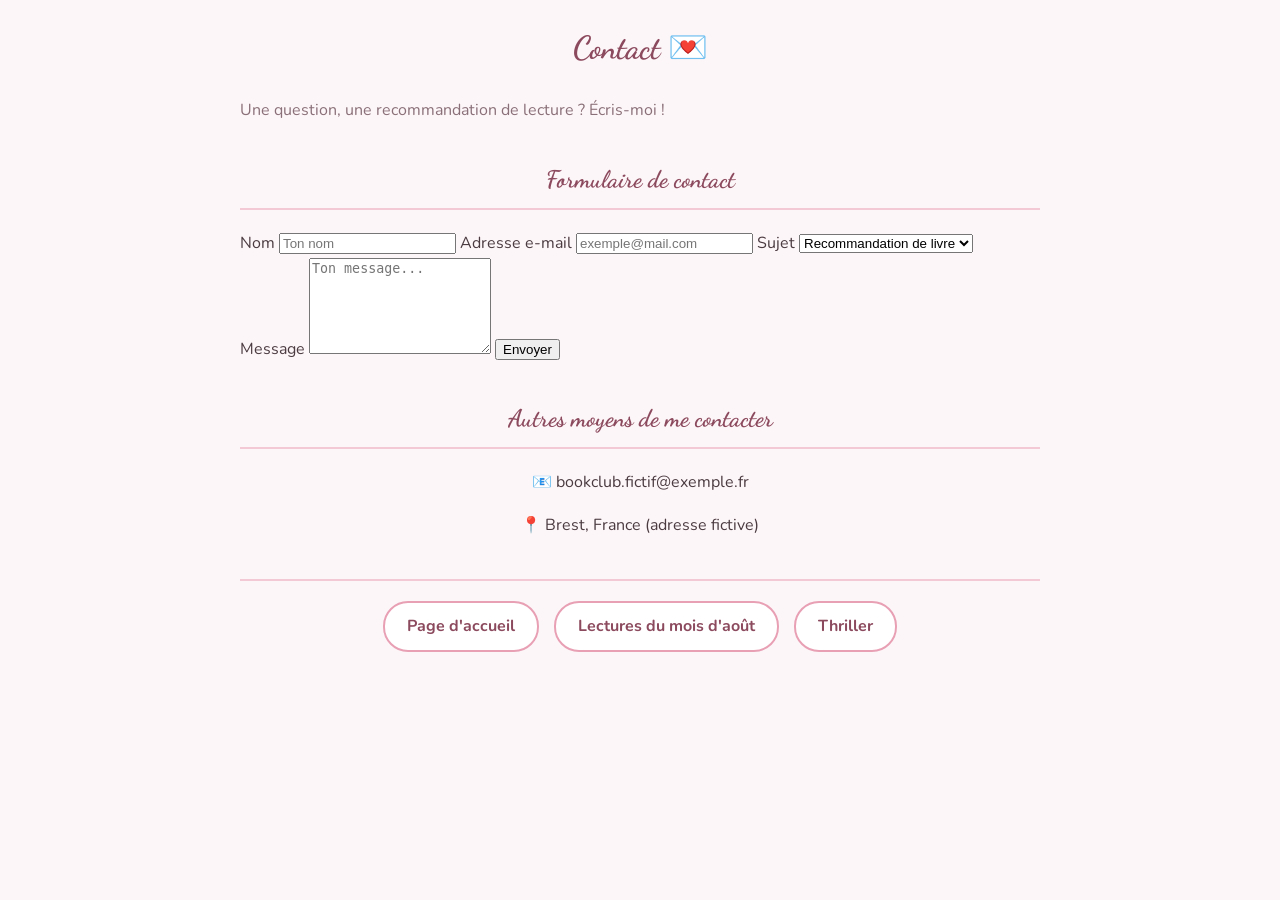
==== contact.html @ e251ffad "Create contact.html" ====
<!DOCTYPE html>
<html lang="fr">
<head>
  <meta charset="UTF-8">
  <meta name="viewport" content="width=device-width, initial-scale=1">
  <title>Contact</title>
  <link rel="stylesheet" href="style.css">
</head>
<body>

  <header>
    <h1>Contact 💌</h1>
    <p>Une question, une recommandation de lecture ? Écris-moi !</p>
  </header>

  <main>
    <h2>Formulaire de contact</h2>

    <form action="#" method="post">
      <label for="nom">Nom</label>
      <input type="text" id="nom" name="nom" placeholder="Ton nom" required>

      <label for="email">Adresse e-mail</label>
      <input type="email" id="email" name="email" placeholder="exemple@mail.com" required>

      <label for="sujet">Sujet</label>
      <select id="sujet" name="sujet">
        <option>Recommandation de livre</option>
        <option>Question sur une lecture</option>
        <option>Autre</option>
      </select>

      <label for="message">Message</label>
      <textarea id="message" name="message" rows="6" placeholder="Ton message..." required></textarea>

      <button type="submit">Envoyer</button>
    </form>

    <h2>Autres moyens de me contacter</h2>
    <p style="text-align:center">📧 bookclub.fictif@exemple.fr</p>
    <p style="text-align:center">📍 Brest, France (adresse fictive)</p>
  </main>

  <footer>
    <nav>
      <ul>
        <li><a href="index.html">Page d'accueil</a></li>
        <li><a href="Secondpages.html">Lectures du mois d'août</a></li>
        <li><a href="thirdpages.html">Thriller</a></li>
      </ul>
    </nav>
  </footer>

</body>
</html>
---- style.css ----
@import url("https://fonts.googleapis.com/css2?family=Dancing+Script:wght@700&family=Nunito:wght@400;700&display=swap");

body {
  background: #fdf6f8;
  color: #4a3b40;
  font-family: 'Nunito', sans-serif;
  font-size: 16px;
  line-height: 1.7;
  max-width: 800px;
  margin: 0 auto;
  padding: 0 1rem;
}

h1, h2, h3, h4, h5, h6 {
  font-family: 'Dancing Script', cursive;
  color: #8c4a5e;
  text-align: center;
  font-weight: 700;
}

h2 {
  border-bottom: 2px solid #f3c9d5;
  padding-bottom: 0.3em;
  margin-top: 1.5em;
}

a { color: #c2577a; font-weight: 700; }
a:hover { color: #8c4a5e; text-decoration: underline; }

header p { color: #8a7078; }

img {
  max-width: 100%;
  height: auto;
  border-radius: 12px;
  box-shadow: 0 6px 18px rgba(140, 74, 94, 0.25);
  display: block;
  margin: 1em auto;
}

blockquote {
  background: #ffffff;
  border-left: 4px solid #e8a0b5;
  border-radius: 8px;
  padding: 0.6em 1.2em;
  color: #5a4a50;
}

.etoiles {
  color: #f5b301;
  font-size: 1.4em;
  letter-spacing: 2px;
  text-align: center;
}

footer {
  margin-top: 40px;
  padding: 20px 0;
  text-align: center;
  border-top: 2px solid #f3c9d5;
}

nav ul {
  list-style: none;
  padding: 0;
  margin: 0;
  display: flex;
  justify-content: center;
  flex-wrap: wrap;
  gap: 15px;
}

nav a {
  display: inline-block;
  padding: 10px 22px;
  background-color: #ffffff;
  color: #8c4a5e;
  border: 2px solid #e8a0b5;
  border-radius: 25px;
  text-decoration: none;
  transition: background-color 0.3s, color 0.3s, transform 0.2s;
}

nav a:hover {
  background-color: #c2577a;
  border-color: #c2577a;
  color: #ffffff;
  text-decoration: none;
  transform: translateY(-2px);
}
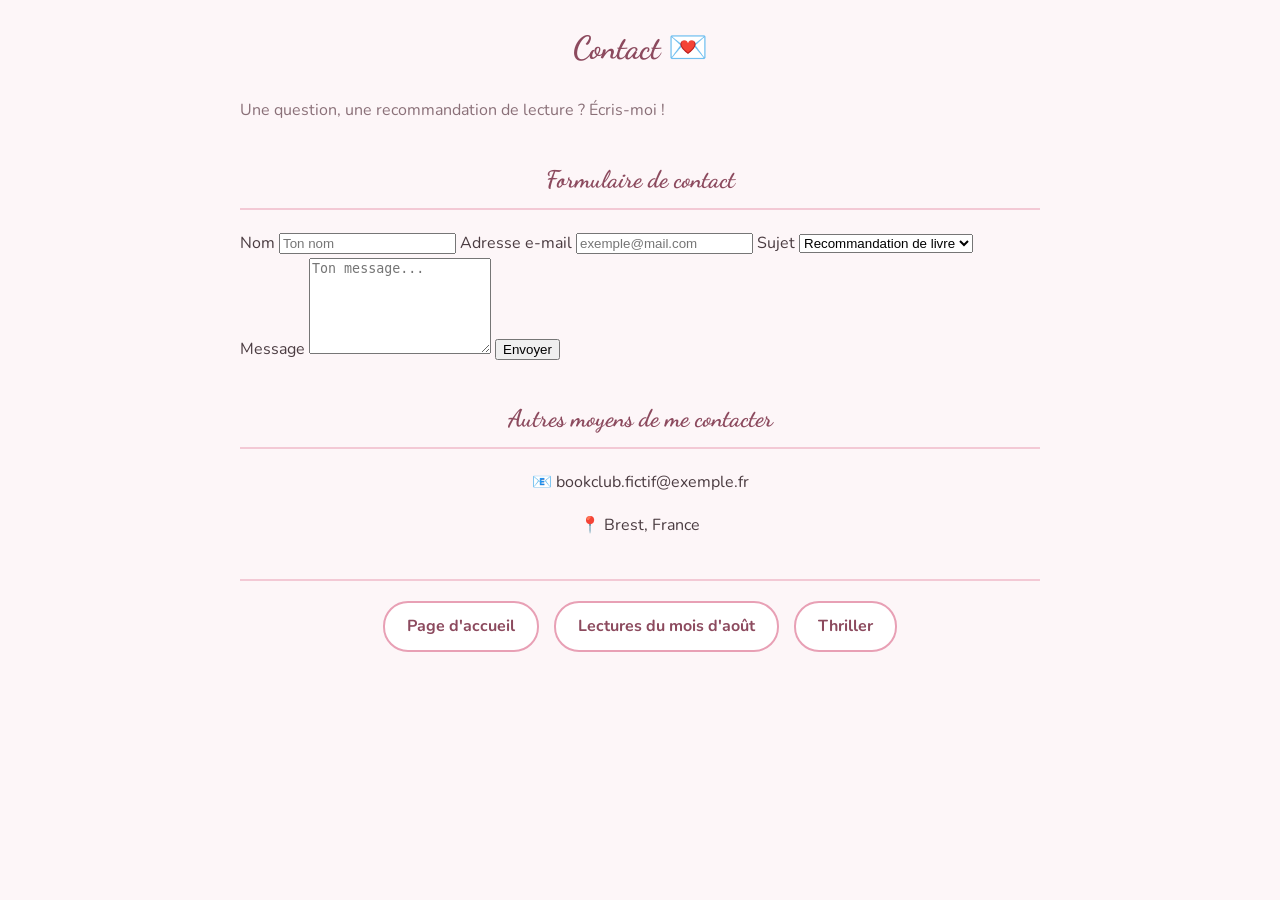
==== commit abfbb6d8: "Update contact.html" ====
--- a/contact.html
+++ b/contact.html
@@ -38,7 +38,7 @@
 
     <h2>Autres moyens de me contacter</h2>
     <p style="text-align:center">📧 bookclub.fictif@exemple.fr</p>
-    <p style="text-align:center">📍 Brest, France (adresse fictive)</p>
+    <p style="text-align:center">📍 Brest, France</p>
   </main>
 
   <footer>
